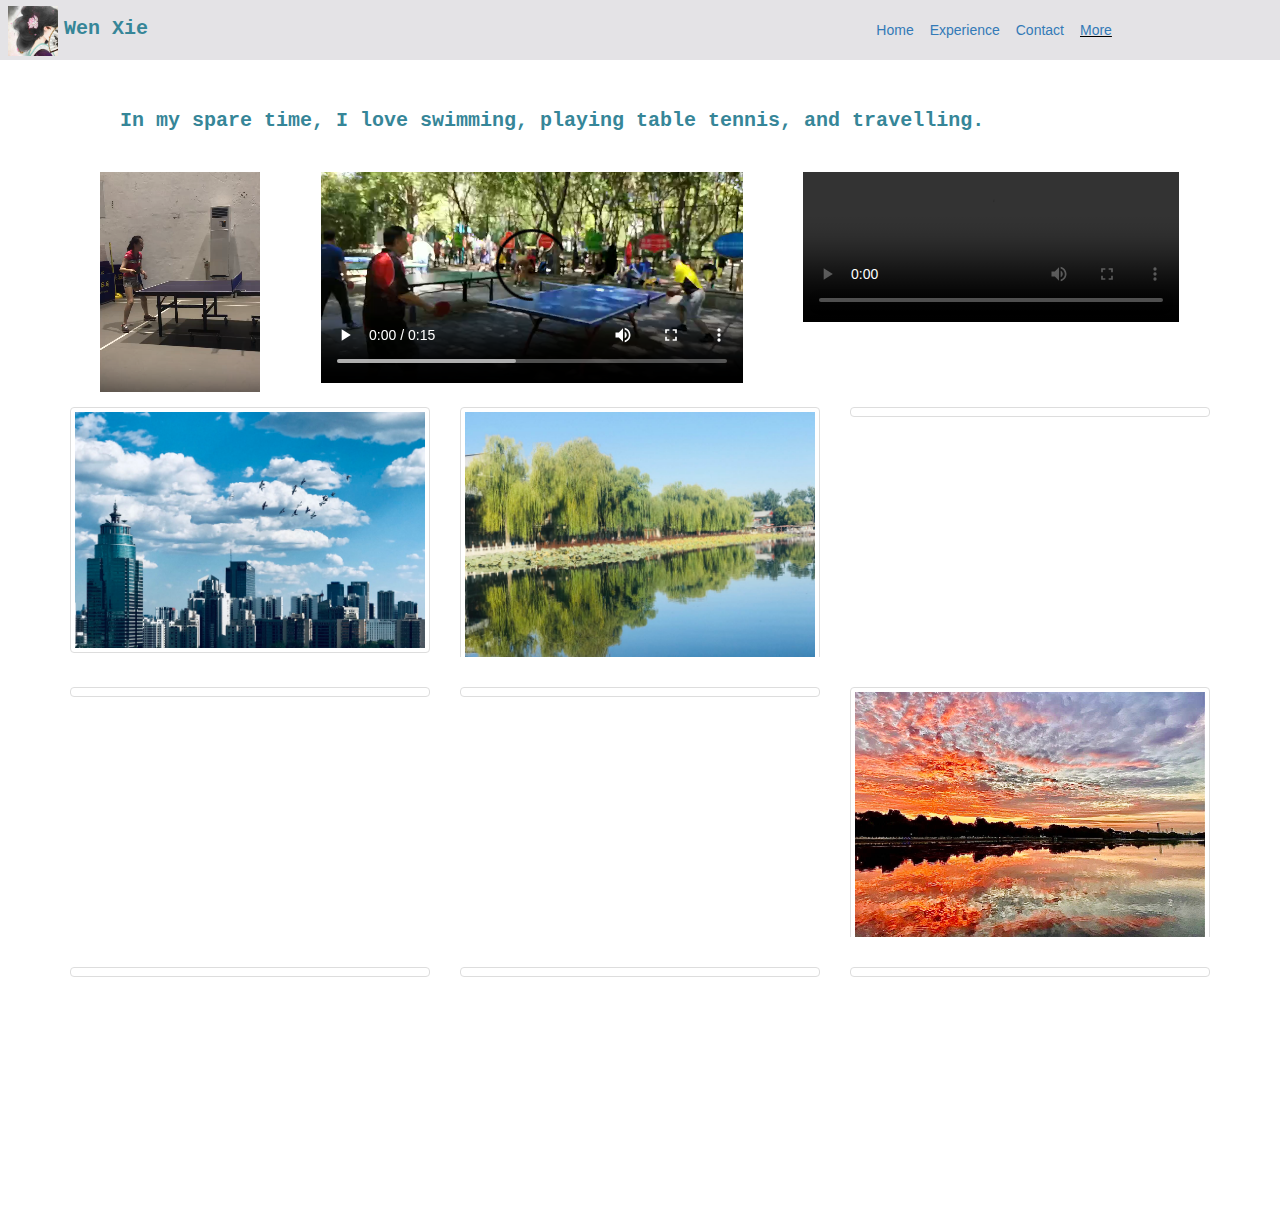
==== more_about_me.html @ 3d62491a "use temp file for swim" ====
<!DOCTYPE html>
<html lang="en">

<head>
  <meta charset="UTF-8">
  <meta http-equiv="X-UA-Compatible" content="IE=edge">
  <meta name="viewport" content="width=device-width, initial-scale=1.0">
  <title>MoreAboutMe</title>
  <link rel="stylesheet" href="https://cdn.jsdelivr.net/npm/bootstrap@3.3.7/dist/css/bootstrap.min.css"
    integrity="sha384-BVYiiSIFeK1dGmJRAkycuHAHRg32OmUcww7on3RYdg4Va+PmSTsz/K68vbdEjh4u" crossorigin="anonymous">
  <link rel="icon" href="./favicon/wenIcon.png">
  <link rel="stylesheet" href="./css/moreabout.css">
  <link rel="stylesheet" href="./css/common.css">
</head>

<body>
  <div class="top">
    <div class="lefttop">
      <div>
        <img src="./favicon/wenIcon.png" alt="">
      </div>
      <div class="name">
        <h4>Wen Xie</h4>
      </div>
    </div>
    <div class="righttop col-lg-4 col-md-4 col-sm-6">
      <div>
        <a href="./index.html">Home</a>
      </div>
      <div>
        <a href="./experience.html">Experience</a>
      </div>
      <div>
        <a href="./contact.html">Contact</a>
      </div>
      <div>
        <a href="./more_about_me.html">More</a>
      </div>
    </div>
  </div>



  <div class="container main-content">
    <div class="gallery-title">
      <h4>In my spare time, I love swimming, playing table tennis, and travelling. </h4>
    </div>

    <div class="video">
      <div id="table-tennis1" class="video-item">
        <video controls>
          <source src="./materials/tabletennis.MP4" type="video/mp4">
        </video>
      </div>
      <div id="table-tennis2" class="video-item">
        <video controls>
          <source src="./materials/tabletennis2.MP4" type="video/mp4">
        </video>
      </div>
      <div id="swimming" class="video-item">
        <video controls>
          <source src="./materials/29134.MP4" type="video/mp4">
        </video>
      </div>
    </div>

    <div class="row">
      <div class="col-lg-4 col-md-6 col-sm-12 pics">
        <div class="thumbnail">
          <img src="./img/more1.JPG" alt="">
        </div>
      </div>
      <div class="col-lg-4 col-md-6 col-sm-12 pics">
        <div class="thumbnail">
          <img src="./img/more2.JPG" alt="">
        </div>
      </div>
      <div class="col-lg-4 col-md-6 col-sm-12 pics">
        <div class="thumbnail">
          <img src="./img/more3.JPG" alt="">
        </div>
      </div>
      <div class="col-lg-4 col-md-6 col-sm-12 pics">
        <div class="thumbnail">
          <img src="./img/more4.JPG" alt="">
        </div>
      </div>
      <div class="col-lg-4 col-md-6 col-sm-12 pics">
        <div class="thumbnail">
          <img src="./img/more5.JPG" alt="">
        </div>
      </div>
      <div class="col-lg-4 col-md-6 col-sm-12 pics">
        <div class="thumbnail">
          <img src="./img/more6.JPG" alt="">
        </div>
      </div>
      <div class="col-lg-4 col-md-6 col-sm-12 pics">
        <div class="thumbnail">
          <img src="./img/more7.JPG" alt="">
        </div>
      </div>
      <div class="col-lg-4 col-md-6 col-sm-12 pics">
        <div class="thumbnail">
          <img src="./img/more8.JPG" alt="">
        </div>
      </div>
      <div class="col-lg-4 col-md-6 col-sm-12 pics">
        <div class="thumbnail">
          <img src="./img/more9.JPG" alt="">
        </div>
      </div>

    </div>
  </div>

</body>

</html>
---- css/moreabout.css ----
.righttop div:last-child{
    text-decoration: underline;
}

.main-content{
    position: relative;
    /* so that display in center */
}

.gallery-title{
    padding-left: 50px;
    margin-bottom: 20px;
}

video{
    width: 100%;
}

.video{
    display: flex;
    justify-content: space-around;
    align-items:top;
    height: 220px;
    margin-top: 40px;
}

.video-item{
    width: 33%;
}

.video-item:first-child{
    overflow-y: scroll;
}
#table-tennis1{
    width: 14%;
}
#table-tennis2{
    width: 37%;
}

.pics{
    margin:15px auto;
}

@media(min-width: 970px){
    .pics {
        height: 250px;
        overflow-y: hidden;
    }
}

@media(max-width: 1170px){
    .video-item:first-child{
        display: none;
    }
}

@media(max-width: 970px){
    .video-item:last-child{
        display: none;
    }
    #table-tennis2{
        width: 60%;
    }
}
---- css/common.css ----
@import url('https://fonts.googleapis.com/css2?family=Jura:wght@700&display=swap');
@import url('https://fonts.googleapis.com/css2?family=Quattrocento&display=swap');

.clearfix::after{
    content: '';
    display: table;
    clear: both;
}

*{
    margin: 0;
    padding: 0;
}

a{
    text-decoration: none;
}

body{
    font:14px/1.5,Helvetica Neue,Helvetica,Arial,Microsoft Yahei,Hiragino Sans GB,Heiti SC,WenQuanYi Micro Hei,sans-serif;
    color: black;
}

.top{
    height:60px;
    width: 100%;
    background-color: rgb(228, 227, 230);
    position: fixed;
    z-index: 999;
}

.lefttop{
    float:left;
    display:flex;
    justify-content: flex-start;
    line-height: 60px;
} 


.lefttop img{
    width: 50px;
    margin-left: 8px;
}

.lefttop .name{
    padding-top: 8px;
    margin-left: 6px;
}

.righttop{
    float:right;
    display: flex;
    line-height: 60px;
}

.righttop div{
    margin-left: 8px;
    margin-right: 8px;
}
.righttop a:hover{
    text-decoration: none;
}

.main-content{
    padding-top: 100px;
}

h4{
    font-family: 'Courier New', Courier, monospace;
    font-size: 20px;
    font-weight: bold;
    color: rgb(54, 134, 152);
}
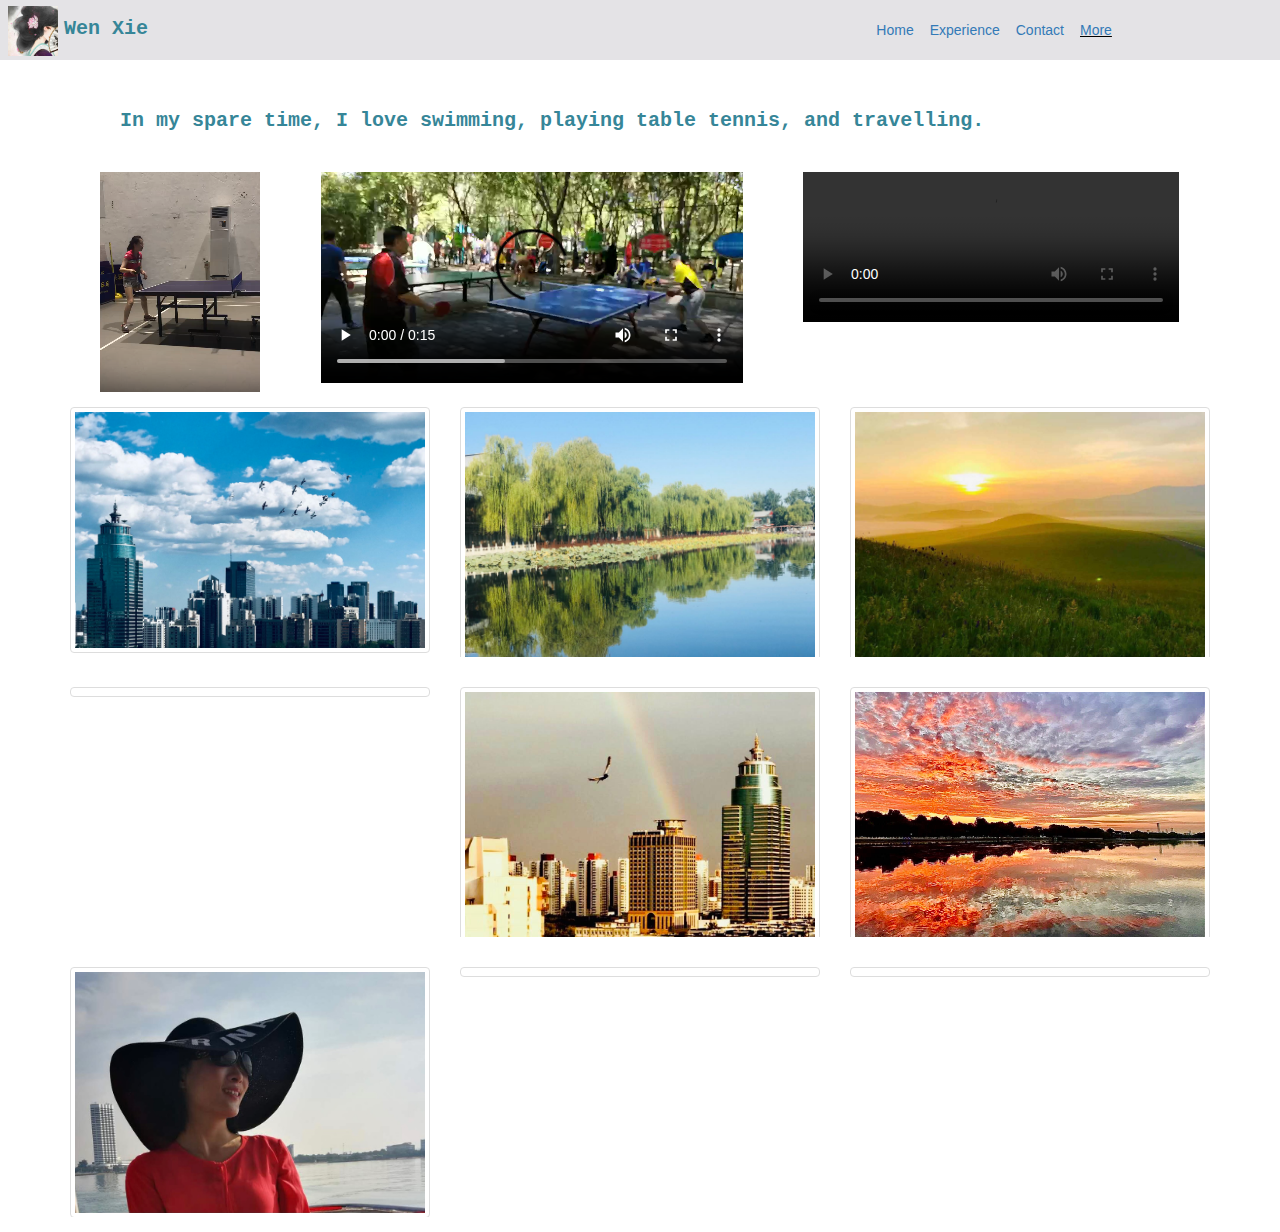
==== commit 11cffa47: "change img names" ====
--- a/more_about_me.html
+++ b/more_about_me.html
@@ -77,7 +77,7 @@
       </div>
       <div class="col-lg-4 col-md-6 col-sm-12 pics">
         <div class="thumbnail">
-          <img src="./img/more3.JPG" alt="">
+          <img src="./img/more3.jpg" alt="">
         </div>
       </div>
       <div class="col-lg-4 col-md-6 col-sm-12 pics">
@@ -87,7 +87,7 @@
       </div>
       <div class="col-lg-4 col-md-6 col-sm-12 pics">
         <div class="thumbnail">
-          <img src="./img/more5.JPG" alt="">
+          <img src="./img/more5.jpg" alt="">
         </div>
       </div>
       <div class="col-lg-4 col-md-6 col-sm-12 pics">
@@ -97,7 +97,7 @@
       </div>
       <div class="col-lg-4 col-md-6 col-sm-12 pics">
         <div class="thumbnail">
-          <img src="./img/more7.JPG" alt="">
+          <img src="./img/more7.jpg" alt="">
         </div>
       </div>
       <div class="col-lg-4 col-md-6 col-sm-12 pics">
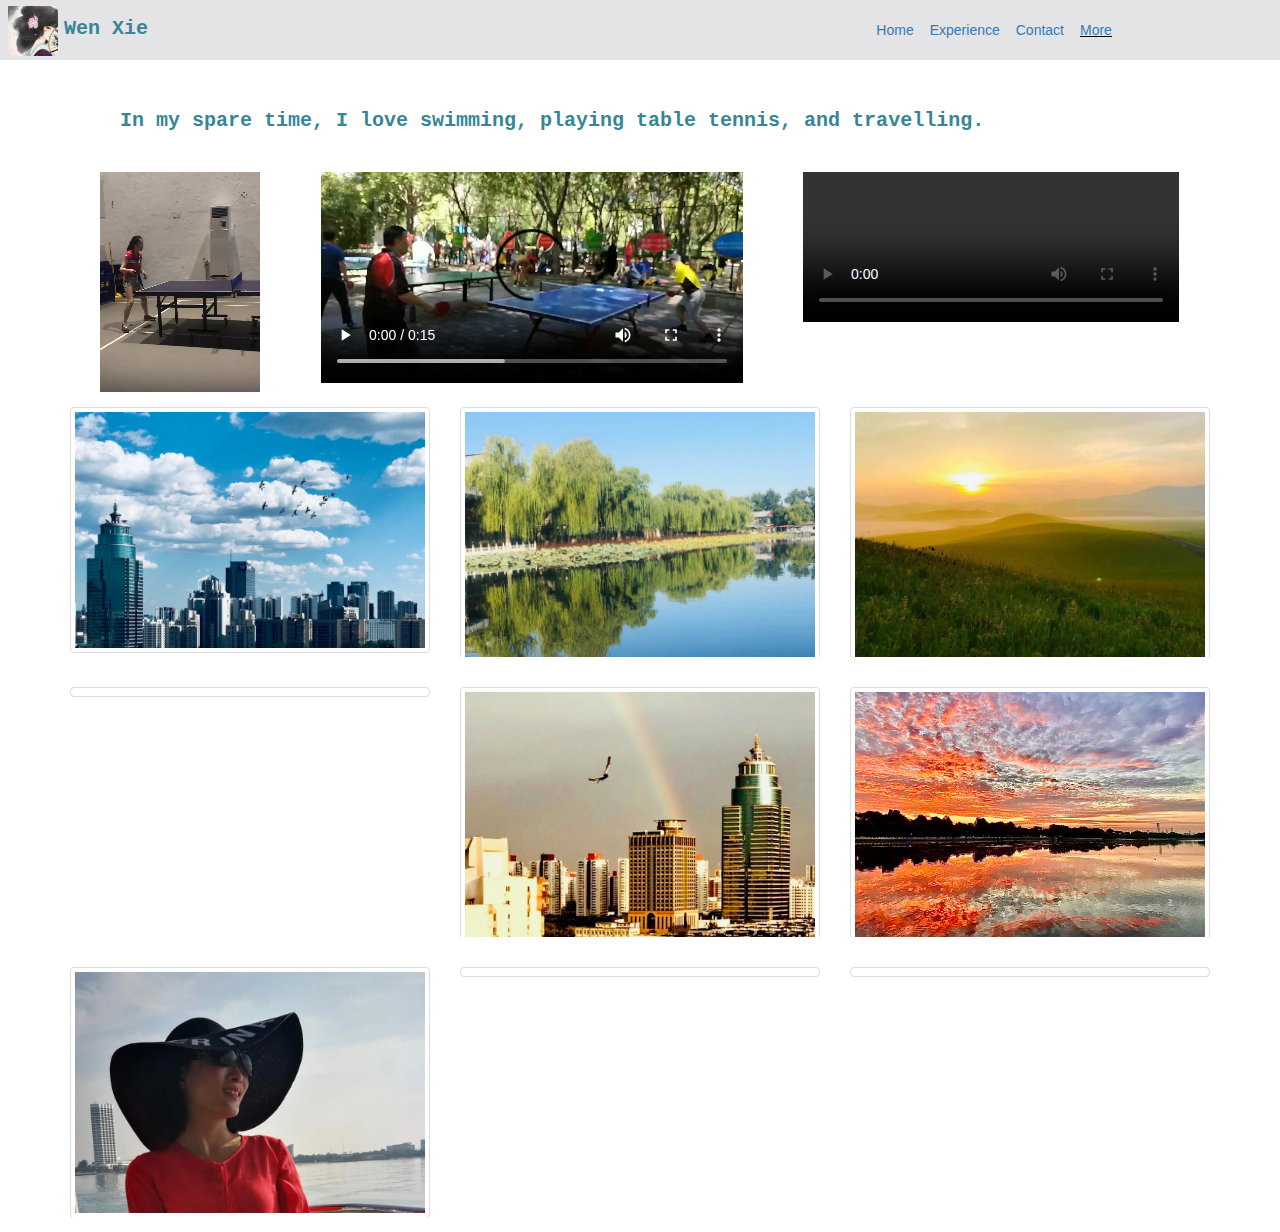
==== commit 0a01876e: "try swim again" ====
--- a/more_about_me.html
+++ b/more_about_me.html
@@ -59,7 +59,7 @@
       </div>
       <div id="swimming" class="video-item">
         <video controls>
-          <source src="./materials/29134.MP4" type="video/mp4">
+          <source src="./materials/cutswim.mp4" type="video/mp4">
         </video>
       </div>
     </div>
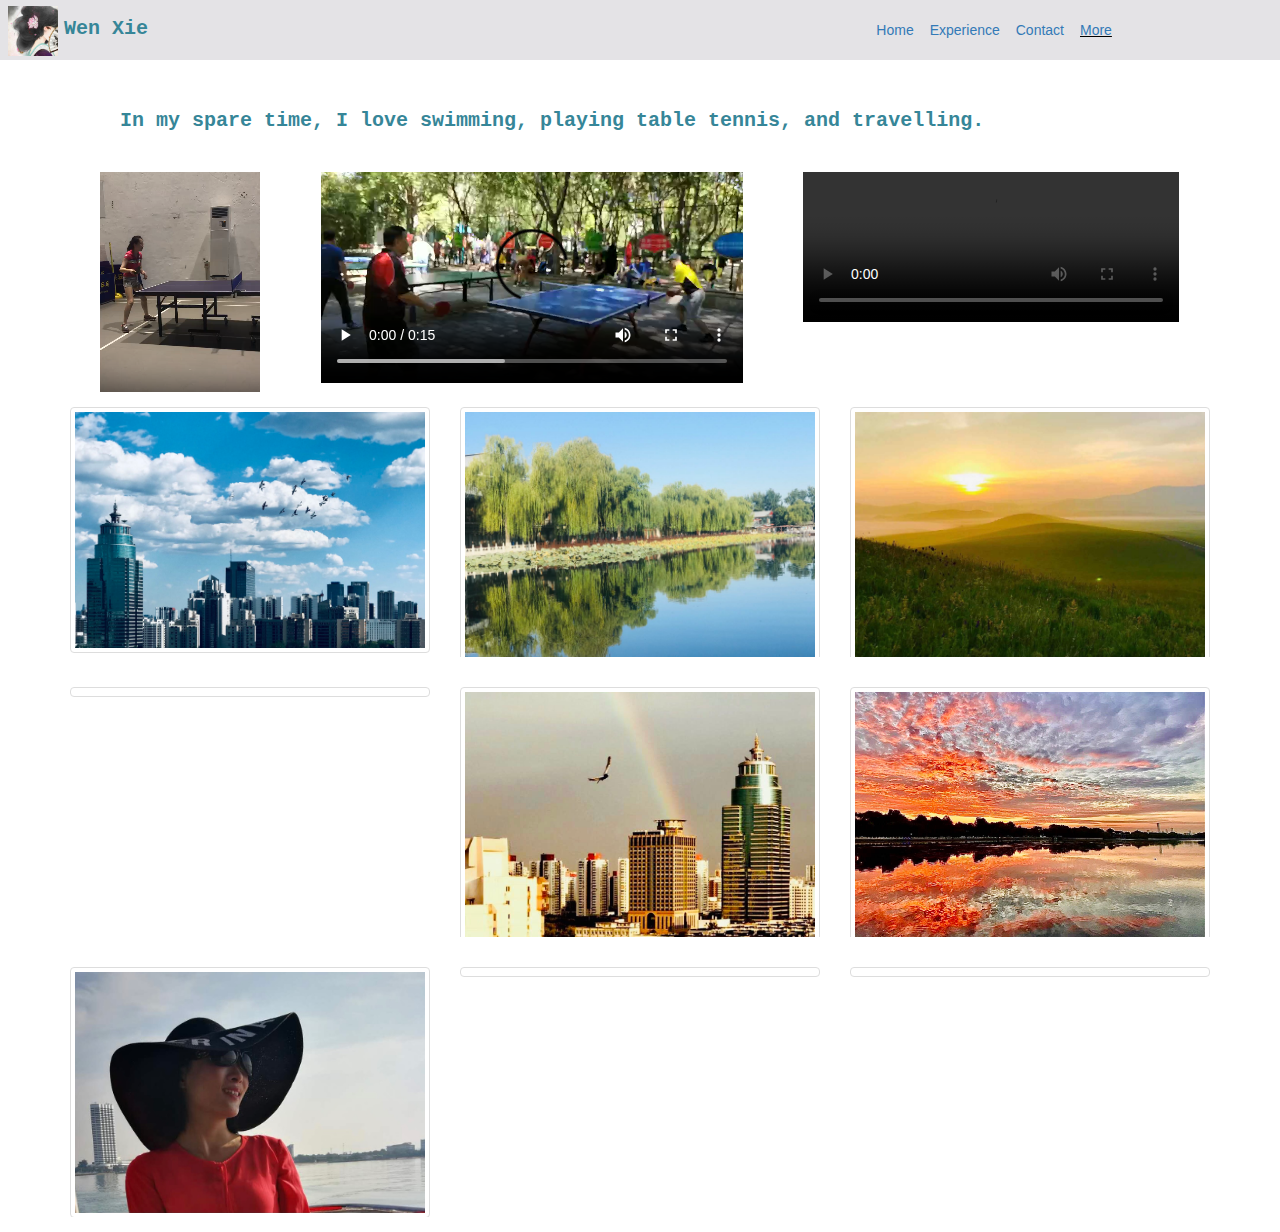
==== commit 99f2852d: "change back to tmp video" ====
--- a/more_about_me.html
+++ b/more_about_me.html
@@ -59,7 +59,7 @@
       </div>
       <div id="swimming" class="video-item">
         <video controls>
-          <source src="./materials/cutswim.mp4" type="video/mp4">
+          <source src="./materials/29134.MP4" type="video/mp4">
         </video>
       </div>
     </div>
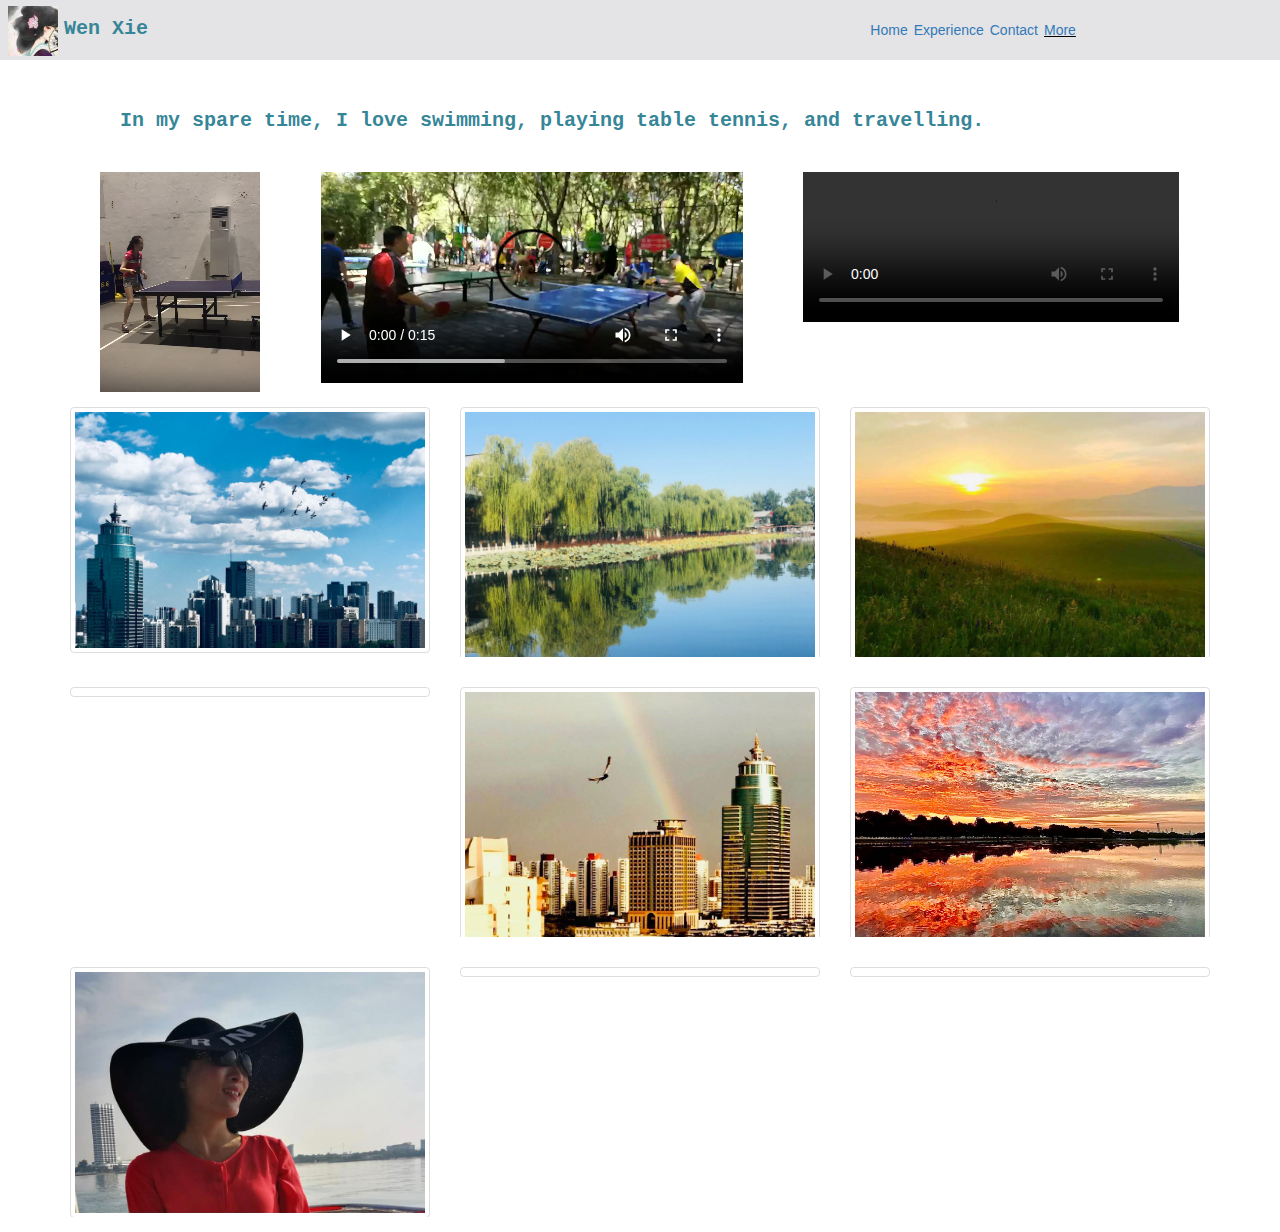
==== commit 3048d974: "change swim video" ====
--- a/more_about_me.html
+++ b/more_about_me.html
@@ -59,7 +59,7 @@
       </div>
       <div id="swimming" class="video-item">
         <video controls>
-          <source src="./materials/29134.MP4" type="video/mp4">
+          <source src="./materials/cutswim.mp4" type="video/mp4">
         </video>
       </div>
     </div>
--- a/css/common.css
+++ b/css/common.css
@@ -54,9 +54,10 @@
 }
 
 .righttop div{
-    margin-left: 8px;
-    margin-right: 8px;
+    margin-left: 2px;
+    margin-right: 4px;
 }
+
 .righttop a:hover{
     text-decoration: none;
 }
@@ -72,4 +73,9 @@
     color: rgb(54, 134, 152);
 }
 
+@media (max-width: 970px){
+    .righttop{
+        padding: 0;
+    }
+}
 
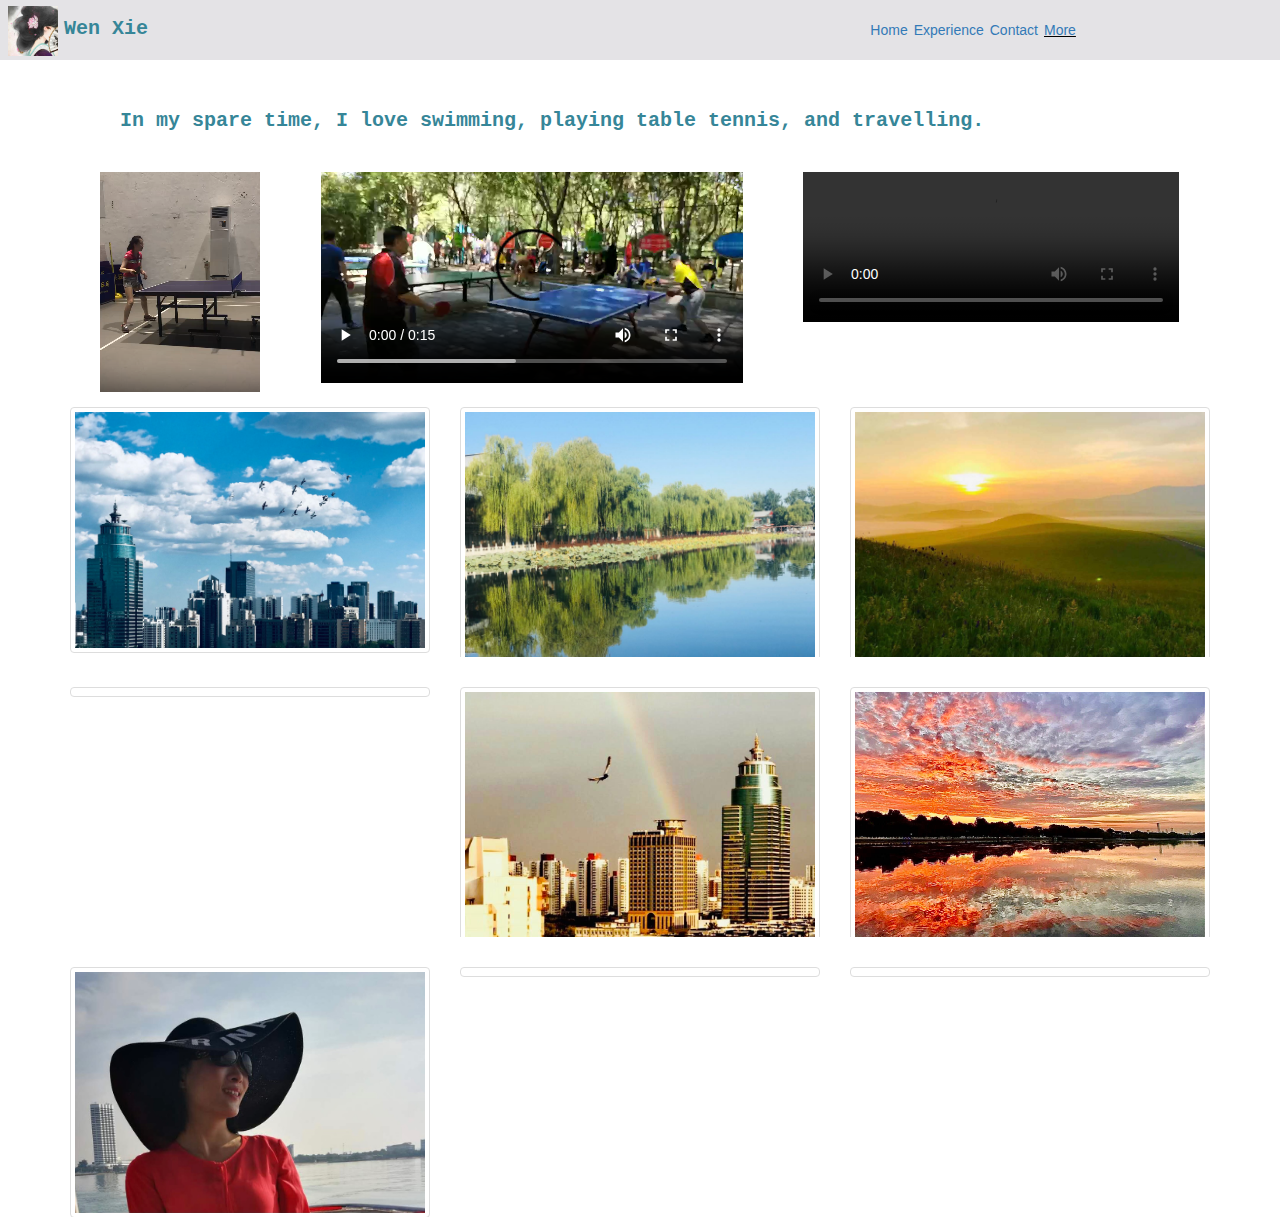
==== commit 6280d337: "update with new tabletennis mp4" ====
--- a/more_about_me.html
+++ b/more_about_me.html
@@ -59,7 +59,7 @@
       </div>
       <div id="swimming" class="video-item">
         <video controls>
-          <source src="./materials/cutswim.mp4" type="video/mp4">
+          <source src="./materials/tabletennis3.MP4" type="video/mp4">
         </video>
       </div>
     </div>
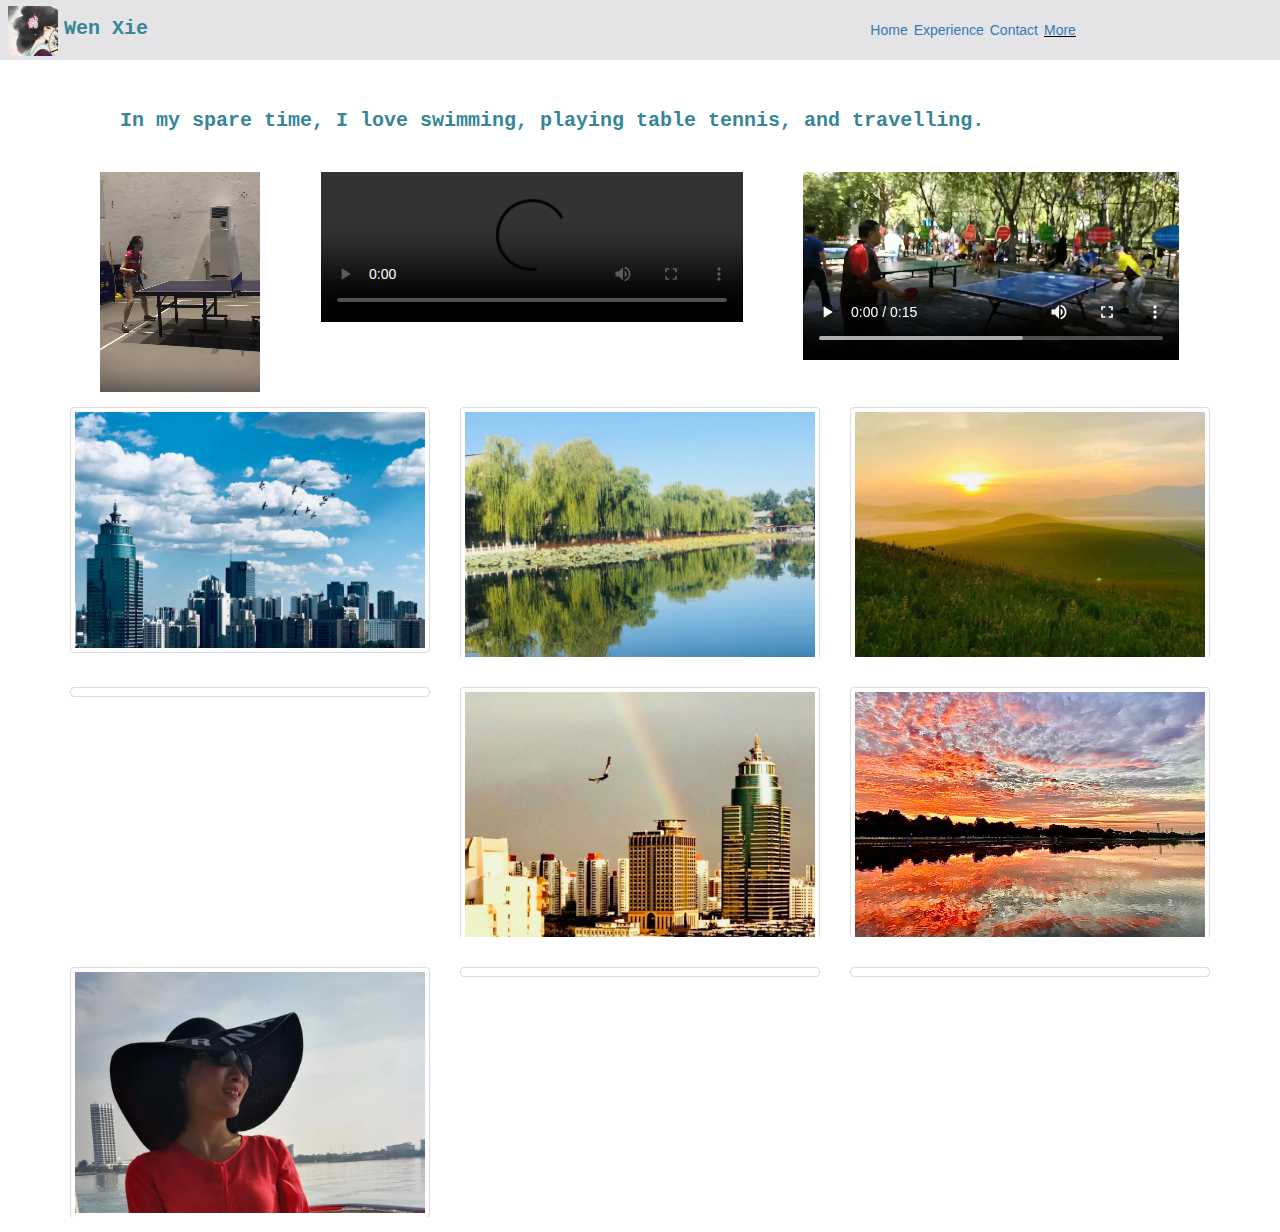
==== commit b290f2db: "update with new tabletennis mp4" ====
--- a/more_about_me.html
+++ b/more_about_me.html
@@ -54,12 +54,12 @@
       </div>
       <div id="table-tennis2" class="video-item">
         <video controls>
-          <source src="./materials/tabletennis2.MP4" type="video/mp4">
+          <source src="./materials/tabletennis3.MP4" type="video/mp4">
         </video>
       </div>
       <div id="swimming" class="video-item">
         <video controls>
-          <source src="./materials/tabletennis3.MP4" type="video/mp4">
+          <source src="./materials/tabletennis2.MP4" type="video/mp4">
         </video>
       </div>
     </div>
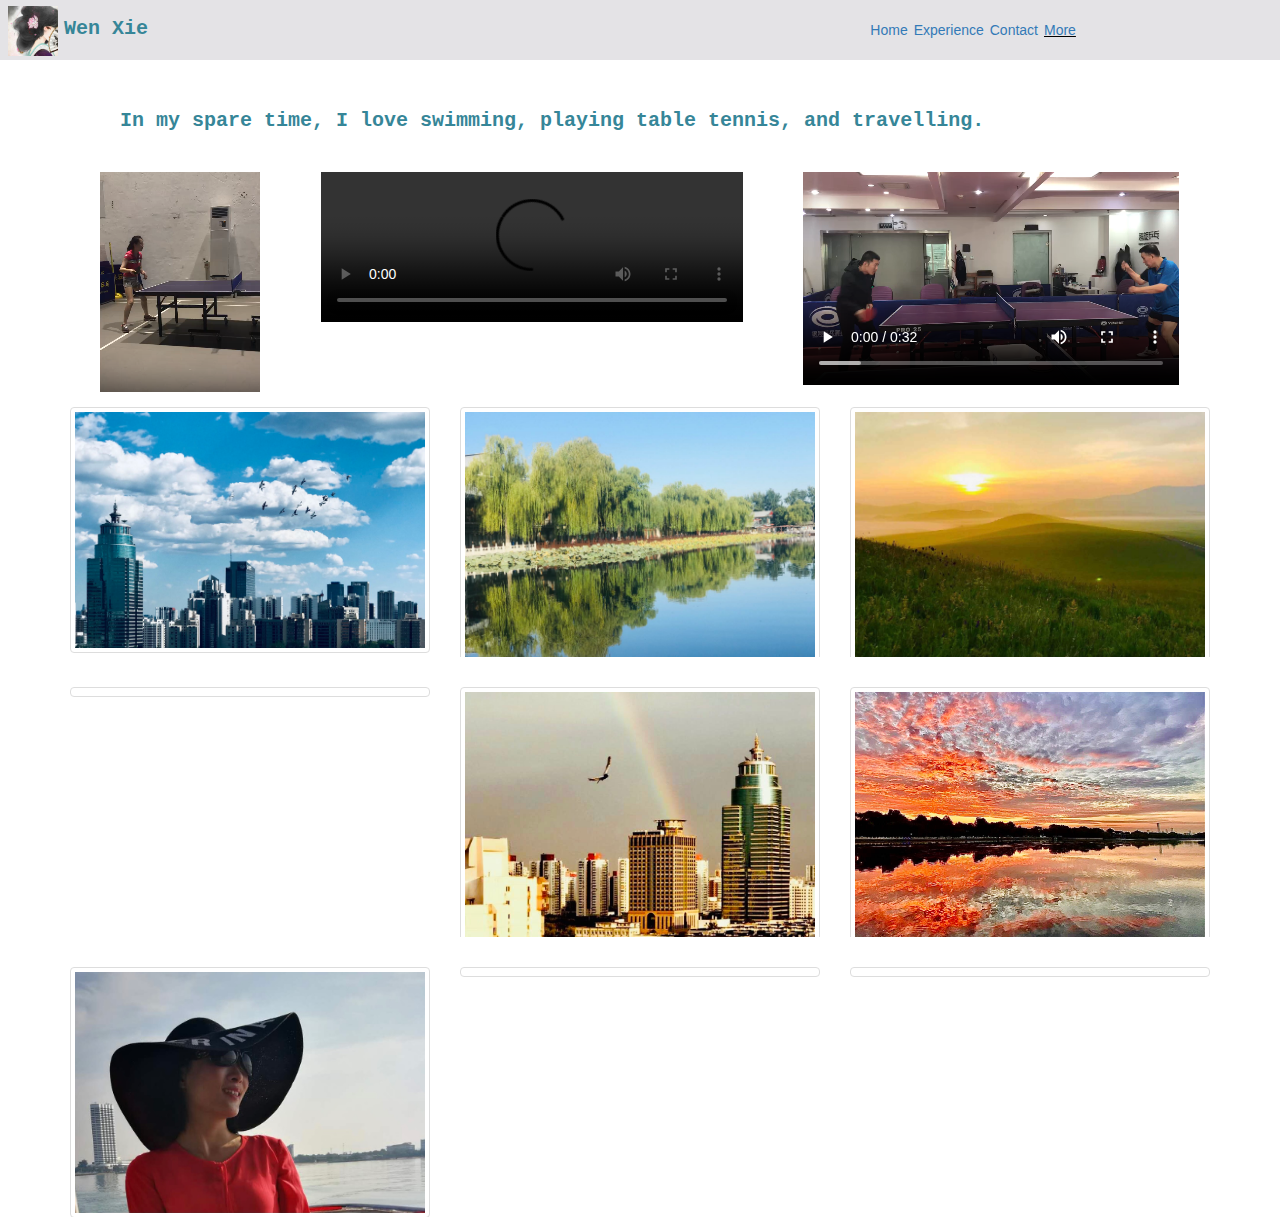
==== commit c6c93647: "adjust position of 2 tabletennis mp4" ====
--- a/more_about_me.html
+++ b/more_about_me.html
@@ -54,12 +54,12 @@
       </div>
       <div id="table-tennis2" class="video-item">
         <video controls>
-          <source src="./materials/tabletennis3.MP4" type="video/mp4">
+          <source src="./materials/tabletennis_middle.MP4" type="video/mp4">
         </video>
       </div>
       <div id="swimming" class="video-item">
         <video controls>
-          <source src="./materials/tabletennis2.MP4" type="video/mp4">
+          <source src="./materials/tabletennis_right.MP4" type="video/mp4">
         </video>
       </div>
     </div>
